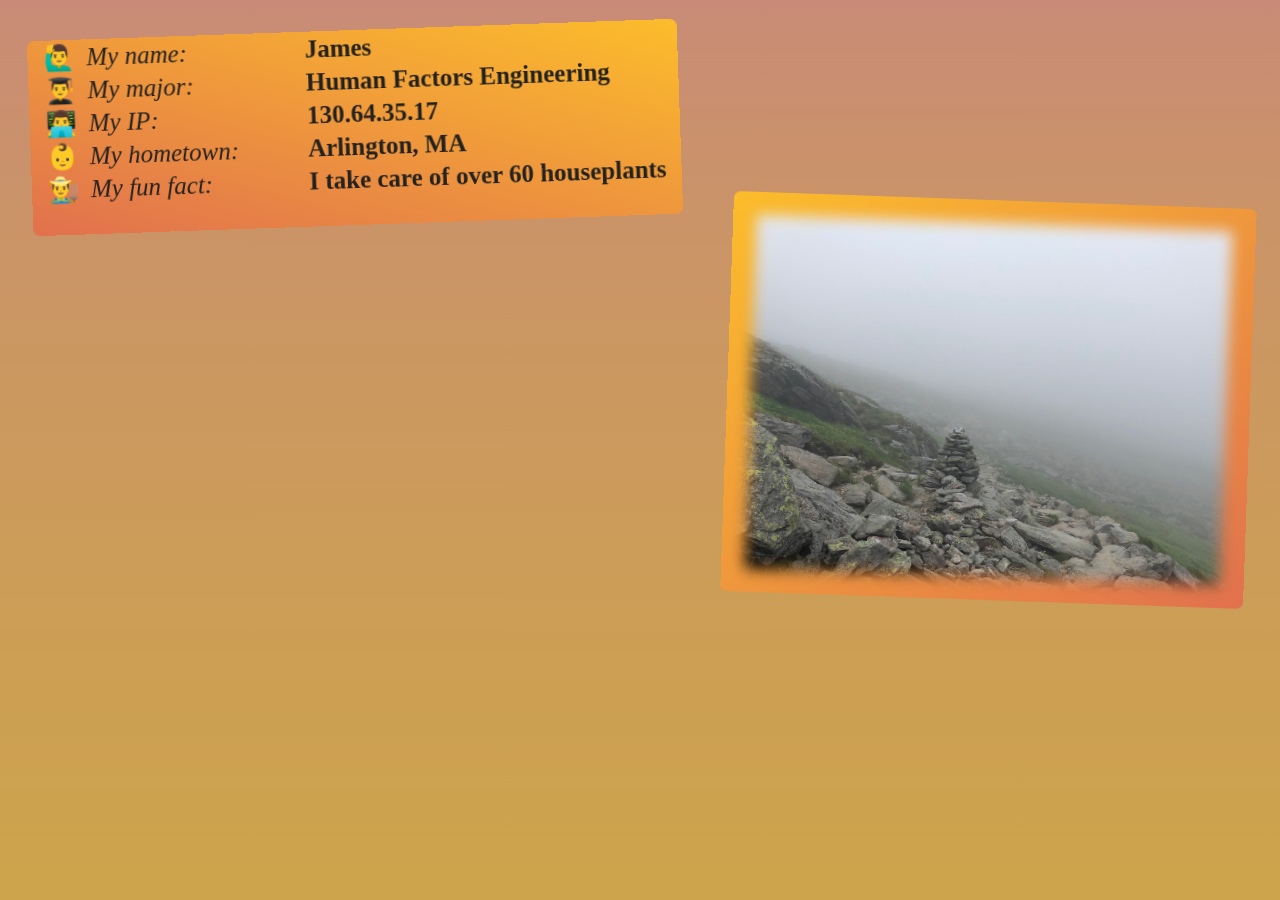
==== index.html @ 1a6c6d6e "Rename Assignment1.html to index.html" ====
<!doctype html>
<html>
<head>
<title>CS20 Assignment 1</title>
<link href="Assignment1.css" rel="stylesheet" type="text/css">
</head>
  
<body>

<div class="b">
  <img src="Washington.png" width="2016" height="1512" alt="Mount Washington"/>
</div>


<div class="a">
<table style="width:100%">
  <tr>
    <td>&ensp;🙋‍♂️ &nbsp;<i>My name:</i></td>
    <td><b>James</b></td>
  </tr>
  <tr>
    <td>&ensp;👨‍🎓 &nbsp;<i>My major:</i></td>
    <td><b>Human Factors Engineering</b></td>
  </tr>
  <tr>
    <td>&ensp;👨‍💻 &nbsp;<i>My IP:</i></td>
    <td><b>130.64.35.17</b></td>
  </tr>
  <tr>
    <td>&ensp;👶 &nbsp;<i>My hometown: &emsp;&emsp;</i></td>
    <td><b>Arlington, MA</b></td>
  </tr>
  <tr>
    <td>&ensp;👨‍🌾 &nbsp;<i>My fun fact:</i></td>
    <td><b>I take care of over 60 houseplants</b></td>
  </tr>
</table>
</div>
<br>	
	
</body>
</html>
---- Assignment1.css ----
@charset "UTF-8";

body {
  background: linear-gradient(#C98B77, 40%, #CDA44B) fixed;
  text-align: left;
  color: #24221f;
  font-family: 'DM Serif Display';font-size: 25px;
}
div.a {
  	width: 650px;
  	height: 195px;
  	background: #466368;
    background: linear-gradient(to right top, #E1714E, #FCBD2B);
  	-ms-transform: rotate(20deg); /* IE 9 */
  	transform: rotate(-2deg);
    border-radius: 7px;
    position: fixed;
    left: 30px;
    top: 30px;
}
 div.b {
  	width: 523px;
  	height: 400px;
  	background: #466368;
    background: linear-gradient(to top left, #E1714E, #FCBD2B);
  	-ms-transform: rotate(20deg); /* IE 9 */
  	transform: rotate(2deg);
    border-radius: 7px;
    position: fixed;
    right: 30px;
    top: 200px;
	display: flex;
	justify-content: center;
    align-items: center;
  }

table, th, td {
  border:0px solid black;
}

img {
    max-width: 100%;
    max-height: 101%;
	border-radius: 7px;
}
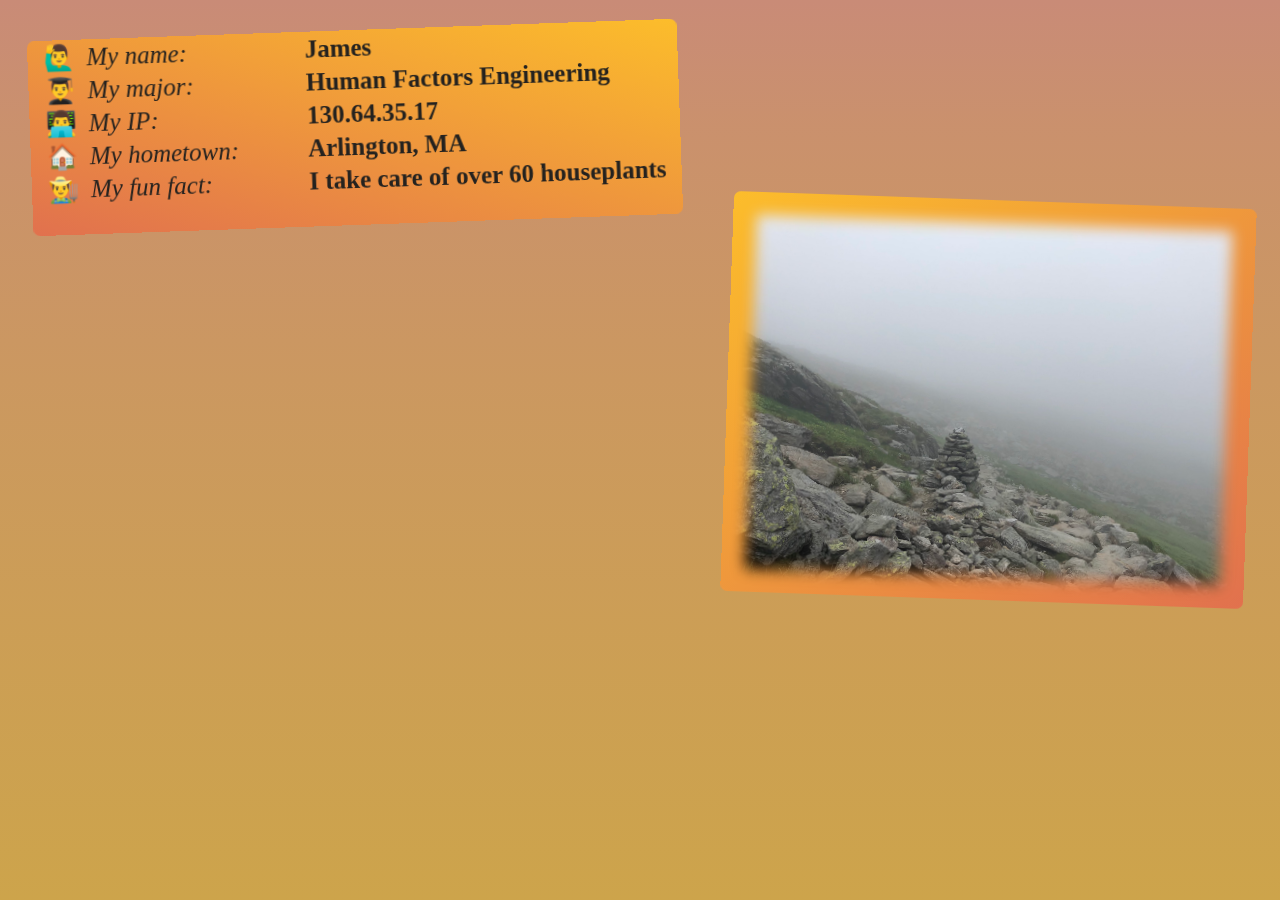
==== commit 15fe375d: "Emoji functionality" ====
--- a/index.html
+++ b/index.html
@@ -7,36 +7,41 @@
   
 <body>
 
+<div class="b2">
+</div>
+	
 <div class="b">
   <img src="Washington.png" width="2016" height="1512" alt="Mount Washington"/>
 </div>
 
+<div class="a2">
+</div>
 
 <div class="a">
 <table style="width:100%">
   <tr>
-    <td>&ensp;🙋‍♂️ &nbsp;<i>My name:</i></td>
+	  <td>&ensp;<font face="Segoe UI Symbol">&#128587;&zwj;&#9794; </font>&nbsp;<i>My name:</i></td>
     <td><b>James</b></td>
   </tr>
   <tr>
-    <td>&ensp;👨‍🎓 &nbsp;<i>My major:</i></td>
+    <td>&ensp;<font face="Segoe UI Symbol">&#x1f468;&#x200d;&#x1f393; </font>&nbsp;<i>My major:</i></td>
     <td><b>Human Factors Engineering</b></td>
   </tr>
   <tr>
-    <td>&ensp;👨‍💻 &nbsp;<i>My IP:</i></td>
+    <td>&ensp;<font face="Segoe UI Symbol">&#x1f468;&#x200d;&#x1f4bb; </font>&nbsp;<i>My IP:</i></td>
     <td><b>130.64.35.17</b></td>
   </tr>
   <tr>
-    <td>&ensp;👶 &nbsp;<i>My hometown: &emsp;&emsp;</i></td>
+    <td>&ensp;<font face="Segoe UI Symbol">&#x1f3e0; </font>&nbsp;<i>My hometown: &emsp;&emsp;</i></td>
     <td><b>Arlington, MA</b></td>
   </tr>
   <tr>
-    <td>&ensp;👨‍🌾 &nbsp;<i>My fun fact:</i></td>
+    <td>&ensp;<font face="Segoe UI Symbol">&#x1f468;&#x200d;&#x1f33e; </font>&nbsp;<i>My fun fact:</i></td>
     <td><b>I take care of over 60 houseplants</b></td>
   </tr>
 </table>
 </div>
-<br>	
+
 	
 </body>
 </html>
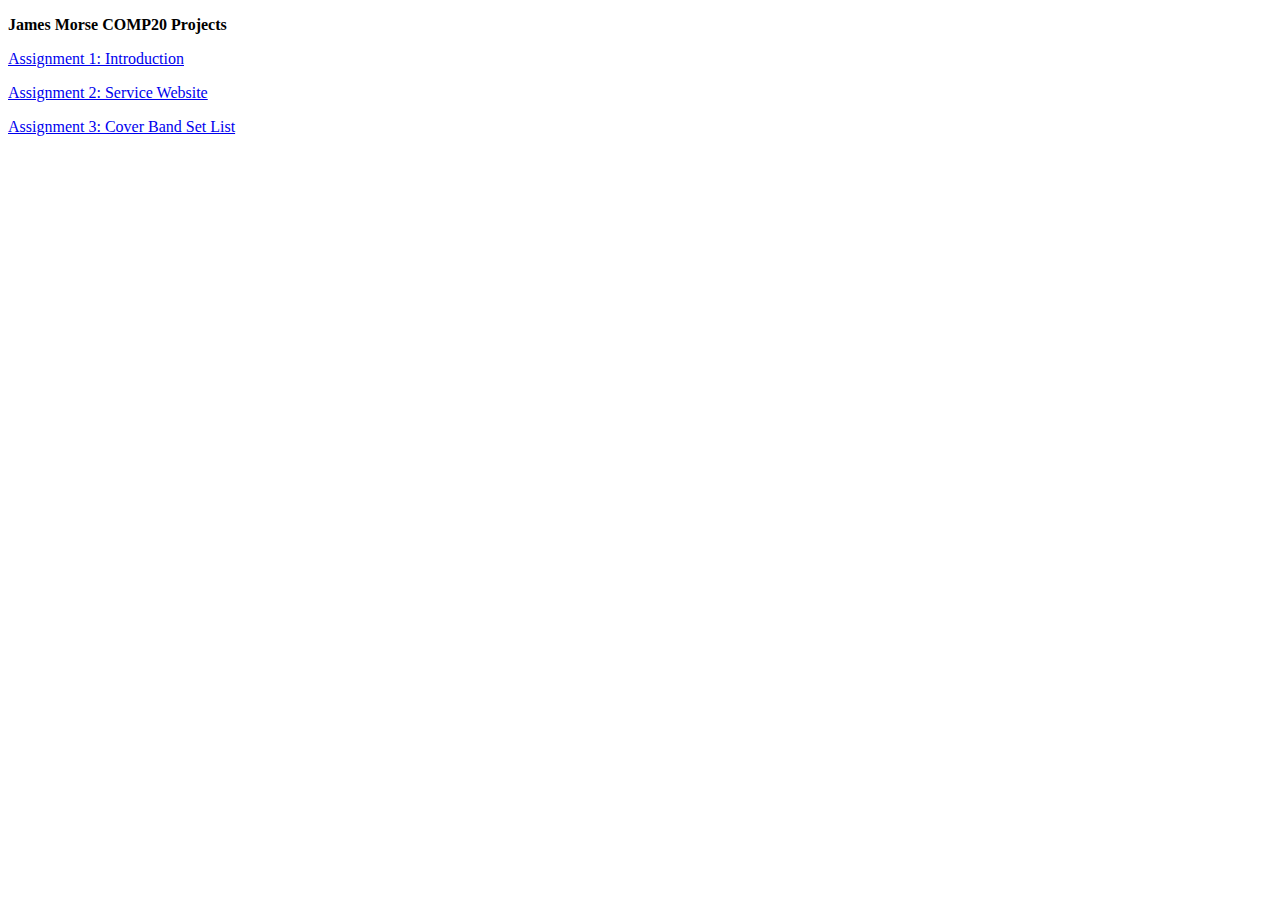
==== commit e0146948: "creation of index" ====
--- a/index.html
+++ b/index.html
@@ -1,47 +1,15 @@
 <!doctype html>
 <html>
 <head>
-<title>CS20 Assignment 1</title>
-<link href="Assignment1.css" rel="stylesheet" type="text/css">
+<meta charset="UTF-8">
+<title>James Morse COMP20 Projects</title>
 </head>
-  
+
 <body>
+<p><b>James Morse COMP20 Projects</b></p>
+	<p><a href="Assignment1.html">Assignment 1: Introduction</a></p>
+	<p><a href="Home.html">Assignment 2: Service Website</a></p>
+	<p><a href="SetList.html">Assignment 3: Cover Band Set List</a></p>
+</body>
 
-<div class="b2">
-</div>
-	
-<div class="b">
-  <img src="Washington.png" width="2016" height="1512" alt="Mount Washington"/>
-</div>
-
-<div class="a2">
-</div>
-
-<div class="a">
-<table style="width:100%">
-  <tr>
-	  <td>&ensp;<font face="Segoe UI Symbol">&#128587;&zwj;&#9794; </font>&nbsp;<i>My name:</i></td>
-    <td><b>James</b></td>
-  </tr>
-  <tr>
-    <td>&ensp;<font face="Segoe UI Symbol">&#x1f468;&#x200d;&#x1f393; </font>&nbsp;<i>My major:</i></td>
-    <td><b>Human Factors Engineering</b></td>
-  </tr>
-  <tr>
-    <td>&ensp;<font face="Segoe UI Symbol">&#x1f468;&#x200d;&#x1f4bb; </font>&nbsp;<i>My IP:</i></td>
-    <td><b>130.64.35.17</b></td>
-  </tr>
-  <tr>
-    <td>&ensp;<font face="Segoe UI Symbol">&#x1f3e0; </font>&nbsp;<i>My hometown: &emsp;&emsp;</i></td>
-    <td><b>Arlington, MA</b></td>
-  </tr>
-  <tr>
-    <td>&ensp;<font face="Segoe UI Symbol">&#x1f468;&#x200d;&#x1f33e; </font>&nbsp;<i>My fun fact:</i></td>
-    <td><b>I take care of over 60 houseplants</b></td>
-  </tr>
-</table>
-</div>
-
-	
-</body>
 </html>
